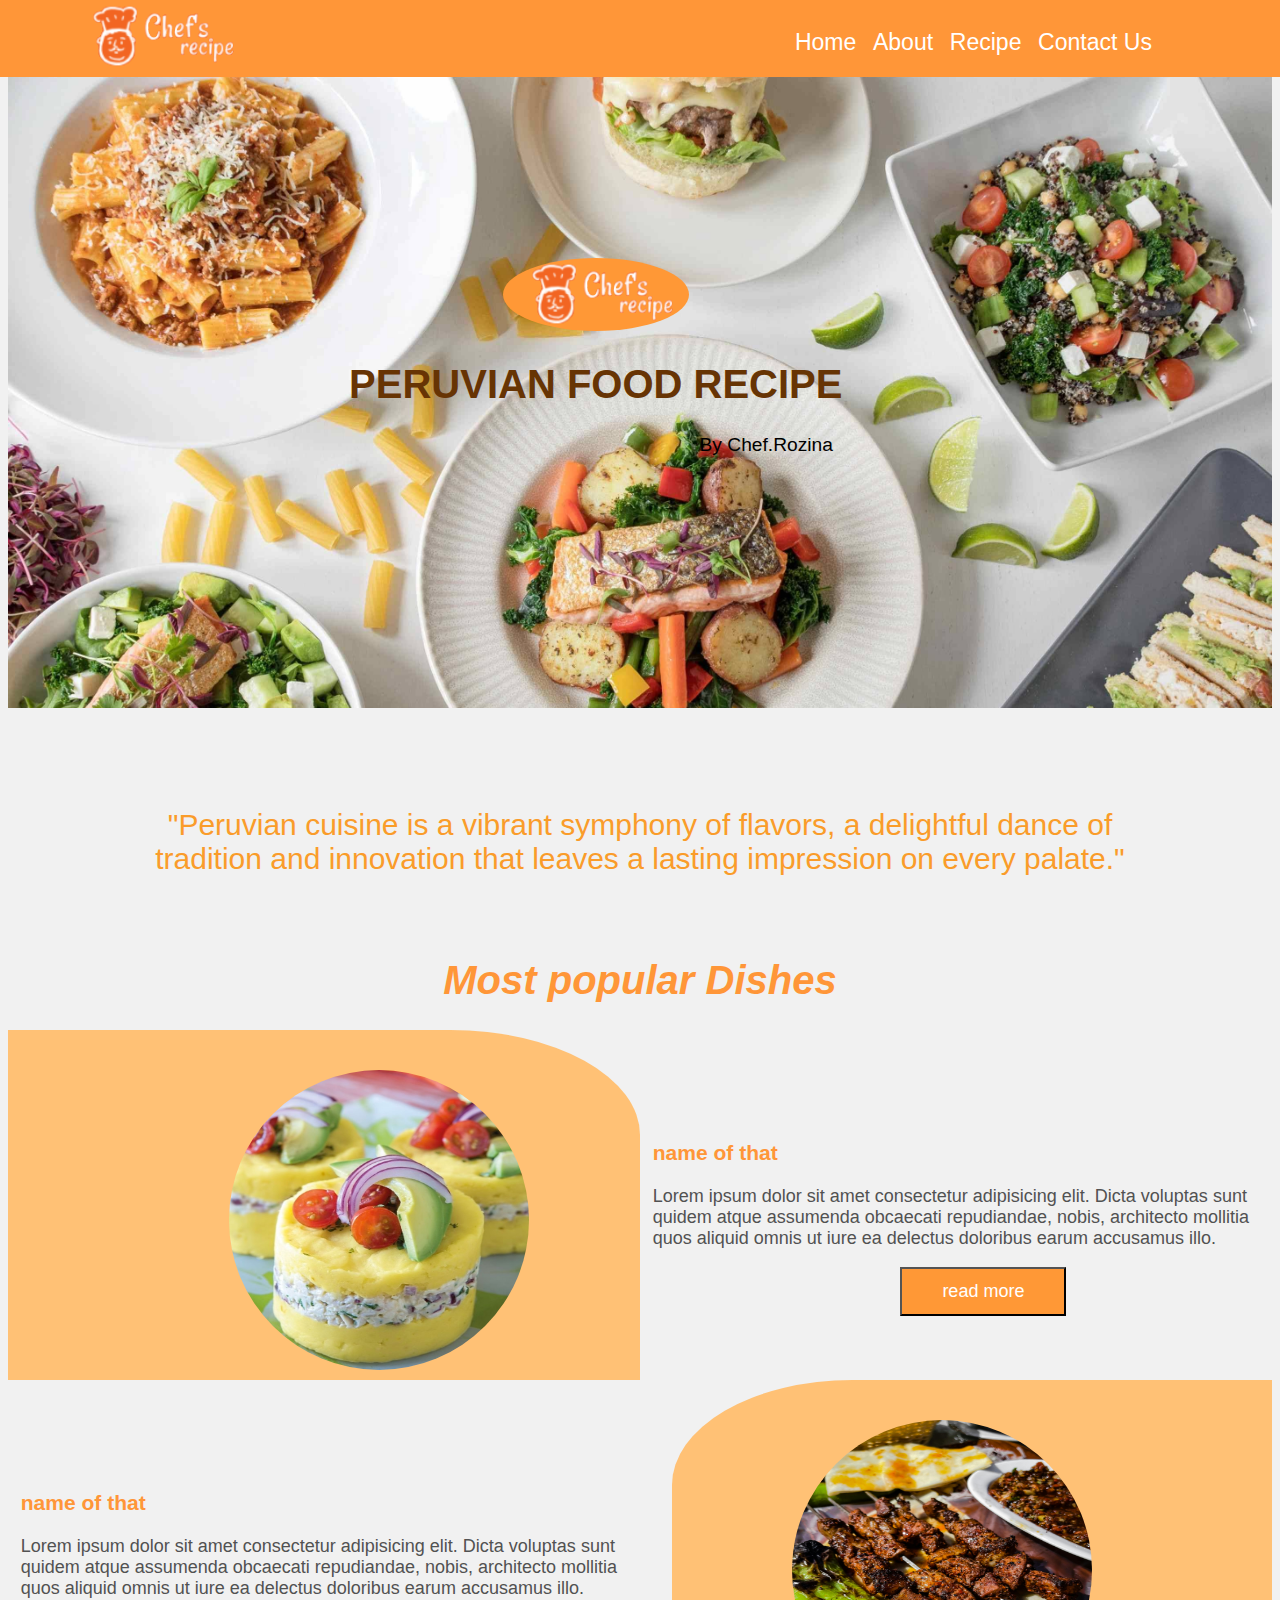
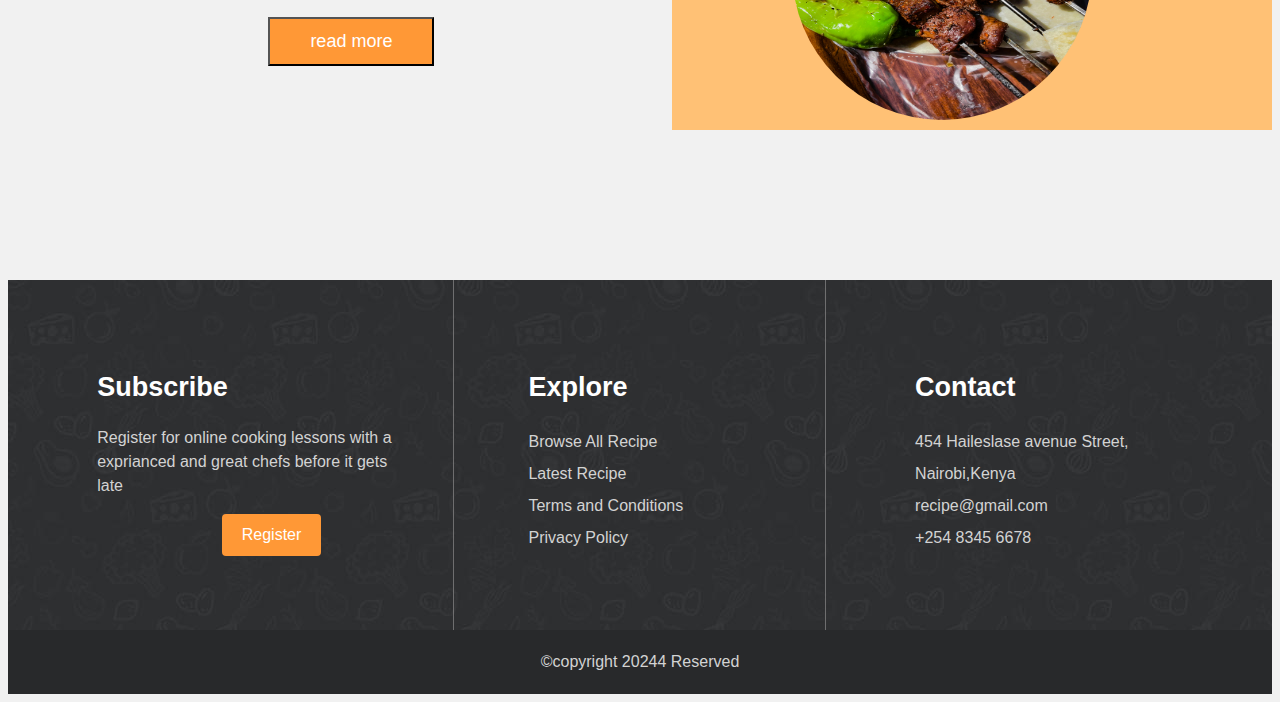
==== recipie_project/index.html @ 9d89e072 "dd" ====
<!DOCTYPE html>
<html lang="en">
<head>
    <meta charset="UTF-8">
    <meta name="viewport" content="width=device-width, initial-scale=1.0">
    <link rel="stylesheet" href="footer.css">
    <title>Document</title>
    <link rel="stylesheet" href="nav.css">
</head>
<style>
    
    body{
        font-family: Arial, Helvetica, sans-serif; 
        background-color: #f1f1f1;
    }

    #first{
        background-image: url(check92.jpeg);
        background-size: 100%;
        height: 700px;
        background-repeat: no-repeat;
        margin-bottom: 100px;
    }
    #first div{
        padding-top: 250px;
        text-align: center;
        margin-right: 7%;
    }
    #first h1{
       
        color:white;
        text-align: center;
        font-size: 40px;
        color:#673404;
    }
    #first p{
        margin-left: 29%;
        color: black;
        font-size: larger;
    }
    button{
        background-color: #ff9836;
        color: white;
        padding: 12px 40px;
        font-size: 18px;
        margin-left: 40%;
    }
    .styles{
        display: grid; grid-template-columns: repeat(2,1fr);
    }
    @media screen and (max-width:960px) {
        #first{background-size: cover;   }
    }

</style>
<script>
    function toggleMenu() {
        var menu = document.querySelector('.menu');
        var menuIcon = document.querySelector('.menu-icon');

        menu.classList.toggle('active');
        menuIcon.classList.toggle('active');
    }
</script>
<body>
    <nav>
        <div id="logo">
            <img src="logo1.png" alt="">
        </div>
        <div id="navli">
            <div class="menu-icon" onclick="toggleMenu()"></div>
            <ul class="menu">
                <li><a class="one" href="index.html">Home</a></li>
                <li><a class="one"  href="about.html">About</a></li>
                <li><a class="one" href="recipe.html">Recipe</a></li>
                <li><a href="contact.html">Contact Us</a></li>
            </ul></div></nav>
        <main>
            <section id="first">
                <div>
                <img style="background-color: #ff9836; border-radius: 100%; " src="logo1.png" alt="">
                <h1>PERUVIAN FOOD RECIPE</h1>
                <p>By Chef.Rozina</p>
            </div>
            </section>
            <div>


            <div style="margin-left: 10%; margin-right: 10%; margin-top: 0; height:100px; font-size: 30px; color:#fa9c2a ; background-color:;">
                <p style="text-align: center; ">"Peruvian cuisine is a vibrant symphony of flavors, a delightful dance of tradition and innovation that leaves a 
                lasting impression on every palate."

            </p></div>
                <h1 style=" font-size: 40px; font-style: italic; text-align: center; color:#ff9638; margin-top: 50px;">Most popular Dishes</h1>
    <div class="styles">
    <div style="background-color: #ffc175; height: 350px;   border-radius: 0 30% 0 0;">
        <img style="width:300px; height:300px ; border-radius: 100%; margin-top: 40px; margin-left: 35%; " src="recipes/Causa/images/causa.jpg" alt="">
    </div>
    <div  style=" font-size: large; margin-top: 90px; margin-left: 2%;">
        <h3 style="color: #ff9638;">name of that</h3>
        <p style="color: #525252;">Lorem ipsum dolor sit amet consectetur adipisicing elit. Dicta voluptas sunt quidem atque assumenda obcaecati
         repudiandae, nobis, architecto mollitia quos aliquid omnis ut iure ea delectus doloribus earum accusamus illo.</p>
         <button>read more</button>
    </div>
    </div>
    <div class="styles">
       
        <div  style=" font-size: large; margin-top: 90px; margin-left: 2%;">
            <h3 style="color: #ff9638;">name of that</h3>
            <p style="color:#525252;">Lorem ipsum dolor sit amet consectetur adipisicing elit. Dicta voluptas sunt quidem atque assumenda obcaecati
             repudiandae, nobis, architecto mollitia quos aliquid omnis ut iure ea delectus doloribus earum accusamus illo.</p>
                <button>read more</button>
        </div>
        <div style="background-color: #ffc175;  height: 350px;  margin-left: 5%;  border-radius: 30% 0 0 0;">
            <img style="width:300px; height:300px ; border-radius: 100%; margin-top: 40px; margin-left:20% ; " src="recipes/Anticuchos de Corazón/images/IMG1.jpg" alt="">
        </div>

</div>
            </div>
        </main> 
        <footer>
            <div id="footer_group">
                <div>
                    <h2>Subscribe</h2>
                    <p>Register for online cooking lessons with a exprianced and great chefs before it gets late </p>
                        <button>Register</button>
                </div>
                <div>
                    <h2>Explore</h2>
                    <ul>
                        <li><a href="">Browse All Recipe</a></li>
                        <li><a href="">Latest Recipe</a></li>
                        <li><a href="">Terms and Conditions</a></li>
                        <li><a href="">Privacy Policy</a></li>
                    </ul>
                </div>
                <div style="border: none;">
                    <h2>Contact</h2>
                    <ul>
                        <li> <i  class="fas fa-map-marker-alt"></i> 454 Haileslase avenue Street, Nairobi,Kenya</li>
   
                        <li> <i class="fas fa-envelope"></i> <a href="mailto:123@gmail.com">recipe@gmail.com</a></li>
                        <li><i class="fas fa-phone"></i> +254 8345 6678</li>          </ul>         
                    
                </div>
            </div>
            <div id="copyright">&copy;copyright 20244 Reserved</div>
        </footer>
        
        <script>
            window.embeddedChatbotConfig = {
            chatbotId: "3L22uUnkvCqlKqVqAAlcu",
            domain: "www.chatbase.co"
            }
            </script>
            <script
            src="https://www.chatbase.co/embed.min.js"
            chatbotId="3L22uUnkvCqlKqVqAAlcu"
            domain="www.chatbase.co"
            defer>
            </script>
         </body>
</html>
---- recipie_project/footer.css ----
footer{
    margin-top: 150px;
background-image: url(footer2.jpg);
height: fit-content;
}
#footer_group{
display: grid;
grid-template-columns: 1.2fr 1fr 1.2fr;
}
#footer_group div{
border-right: #9f9e9e92 thin solid;
height: 280px;
padding-left: 20%;
padding-right: 10%;
color: lightgray;
padding-top: 70px;
}
footer ul{
list-style: none;
padding-left: 0;
line-height: 2em;
}
footer h2 {
color: white;
font-size: 27px;
}
footer a{
text-decoration: none;
color: lightgray;
}
footer P{
font-size: px;
line-height: 1.5em;
}
footer button{
background-color: #ff9836;
color: #ffffff;
border: none;
cursor: pointer;
padding: 12px 20px;
font-size: 16px;
border-radius: 4px;

}
#copyright{
background-color:#28292b;
text-align: center;

padding-top: 23px;
padding-bottom: 23px;
color: lightgray;
}
i {
    color: #ff9836;
}
@media screen and (max-width:760px) {
    #footer_group{
        display: block;
    }
}
---- recipie_project/nav.css ----
nav{
    background-color: #ff9638;
    
    display: flex;
    width: 100%;
    position: fixed;
    top: 0;
    width: 100%;
    z-index: 1;
    left: 0;
    
}
#logo{
    width: 40%;
    padding-left: 5%;
}
#navli{
    text-align: right;
    width:50%;
    padding-right: 10%;
    margin-top: 10px;
    font-size: larger;
}
nav ul li{
    display: inline;
    padding-left: 2%;
       
}
nav a{
    text-decoration: none;
    color:white;
    font-size: larger;
}
@media screen and (max-width:850px) {
 
    nav ul {
        display: none;
    }

    .menu-icon {
        display: block;
    }

    .menu-icon:before {
        content: "\2630"; 
        font-size: 24px;
        color:white;
        cursor: pointer;
    }

    .menu-icon.active:before {
        content: "\2715"; 
    }

    .menu {
        display: none;
        position: absolute;
        top: 0;
        text-align: center;
       
        margin-top: 40px;
        margin-left: 20%;
        
      padding-right: 0px;
        width: 33%;
        z-index: 1;
       
    }

    .menu.active {
        display: block;
        
    }

    .menu.active li {
        display: block;
        padding: 10px 0;
        background-color:#ff9638;
        
        
        
      
    }

    .menu.active a {
        color:white;
        font-size: larger;
        text-decoration: none;
        width: 100%;
        padding: 12px 20%;
        
    }
    .menu.active a.one{
        padding: 12px 40%;
        
    }
    .menu.active a:hover{
        background-color: #fba152;
    } 
   
}
@media screen and (max-width:600px) {
   
    .menu.active a{
        padding: 12px 18%;
    }
    .menu.active a.one{
        padding: 12px 40%;
        
    }
    .menu{
        margin-left: 15%;
        width: 35%;
    }
    
}
@media screen and (max-width:520px){
    
    .menu{
        margin-left: 10%;
        width: 40%;
    }
}
@media screen and (max-width:480px){
  
    .menu{
        margin-left: 6%;
        width: 45%;         
    }
}
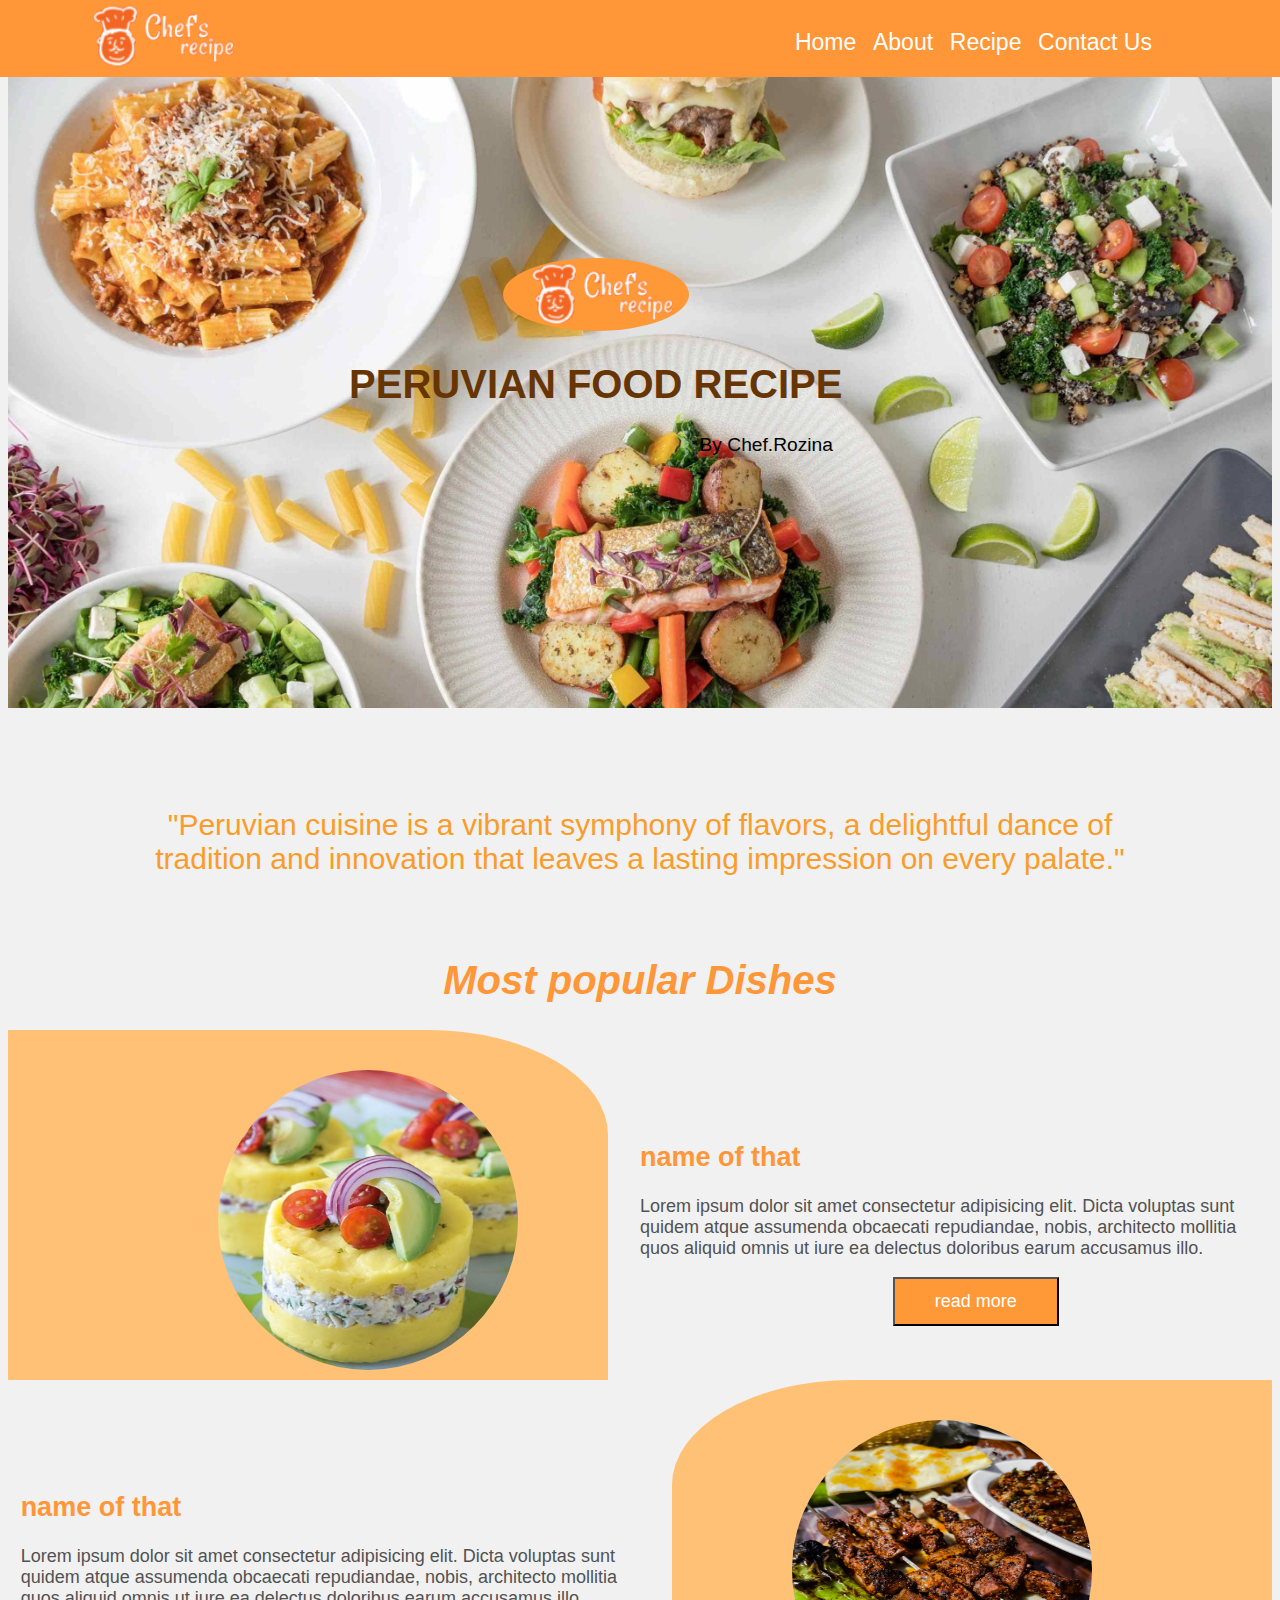
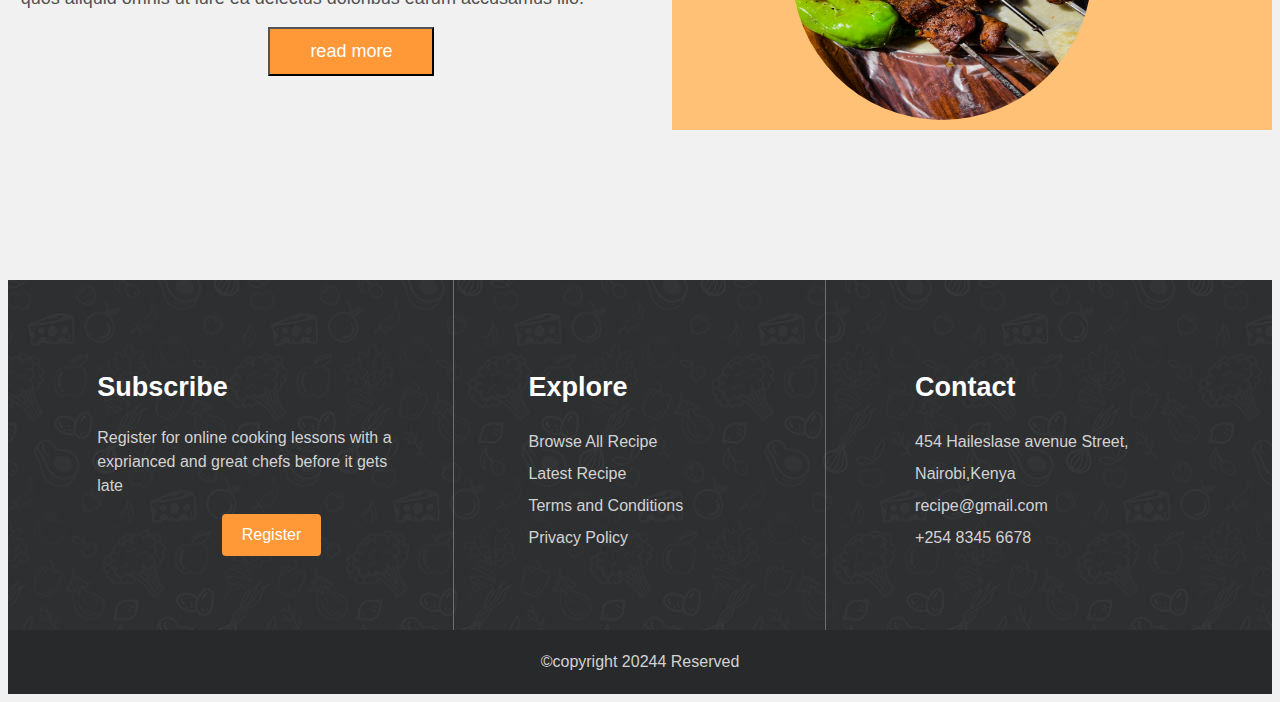
==== commit 09f60c07: "dd" ====
--- a/recipie_project/index.html
+++ b/recipie_project/index.html
@@ -93,11 +93,11 @@
             </p></div>
                 <h1 style=" font-size: 40px; font-style: italic; text-align: center; color:#ff9638; margin-top: 50px;">Most popular Dishes</h1>
     <div class="styles">
-    <div style="background-color: #ffc175; height: 350px;   border-radius: 0 30% 0 0;">
-        <img style="width:300px; height:300px ; border-radius: 100%; margin-top: 40px; margin-left: 35%; " src="recipes/Causa/images/causa.jpg" alt="">
+    <div style="margin-right: 5%; background-color: #ffc175; height: 350px;   border-radius: 0 30% 0 0;">
+        <img style="width:300px; height:300px ; border-radius: 100%; margin-top: 40px; margin-left: 35%; margin-right: 15%; " src="recipes/Causa/images/causa.jpg" alt="">
     </div>
-    <div  style=" font-size: large; margin-top: 90px; margin-left: 2%;">
-        <h3 style="color: #ff9638;">name of that</h3>
+    <div  style=" font-size: large; margin-top: 90px; margin-left:;">
+        <h2 style="color: #ff9638;">name of that</h2>
         <p style="color: #525252;">Lorem ipsum dolor sit amet consectetur adipisicing elit. Dicta voluptas sunt quidem atque assumenda obcaecati
          repudiandae, nobis, architecto mollitia quos aliquid omnis ut iure ea delectus doloribus earum accusamus illo.</p>
          <button>read more</button>
@@ -106,7 +106,7 @@
     <div class="styles">
        
         <div  style=" font-size: large; margin-top: 90px; margin-left: 2%;">
-            <h3 style="color: #ff9638;">name of that</h3>
+            <h2 style="color: #ff9638;">name of that</h2>
             <p style="color:#525252;">Lorem ipsum dolor sit amet consectetur adipisicing elit. Dicta voluptas sunt quidem atque assumenda obcaecati
              repudiandae, nobis, architecto mollitia quos aliquid omnis ut iure ea delectus doloribus earum accusamus illo.</p>
                 <button>read more</button>
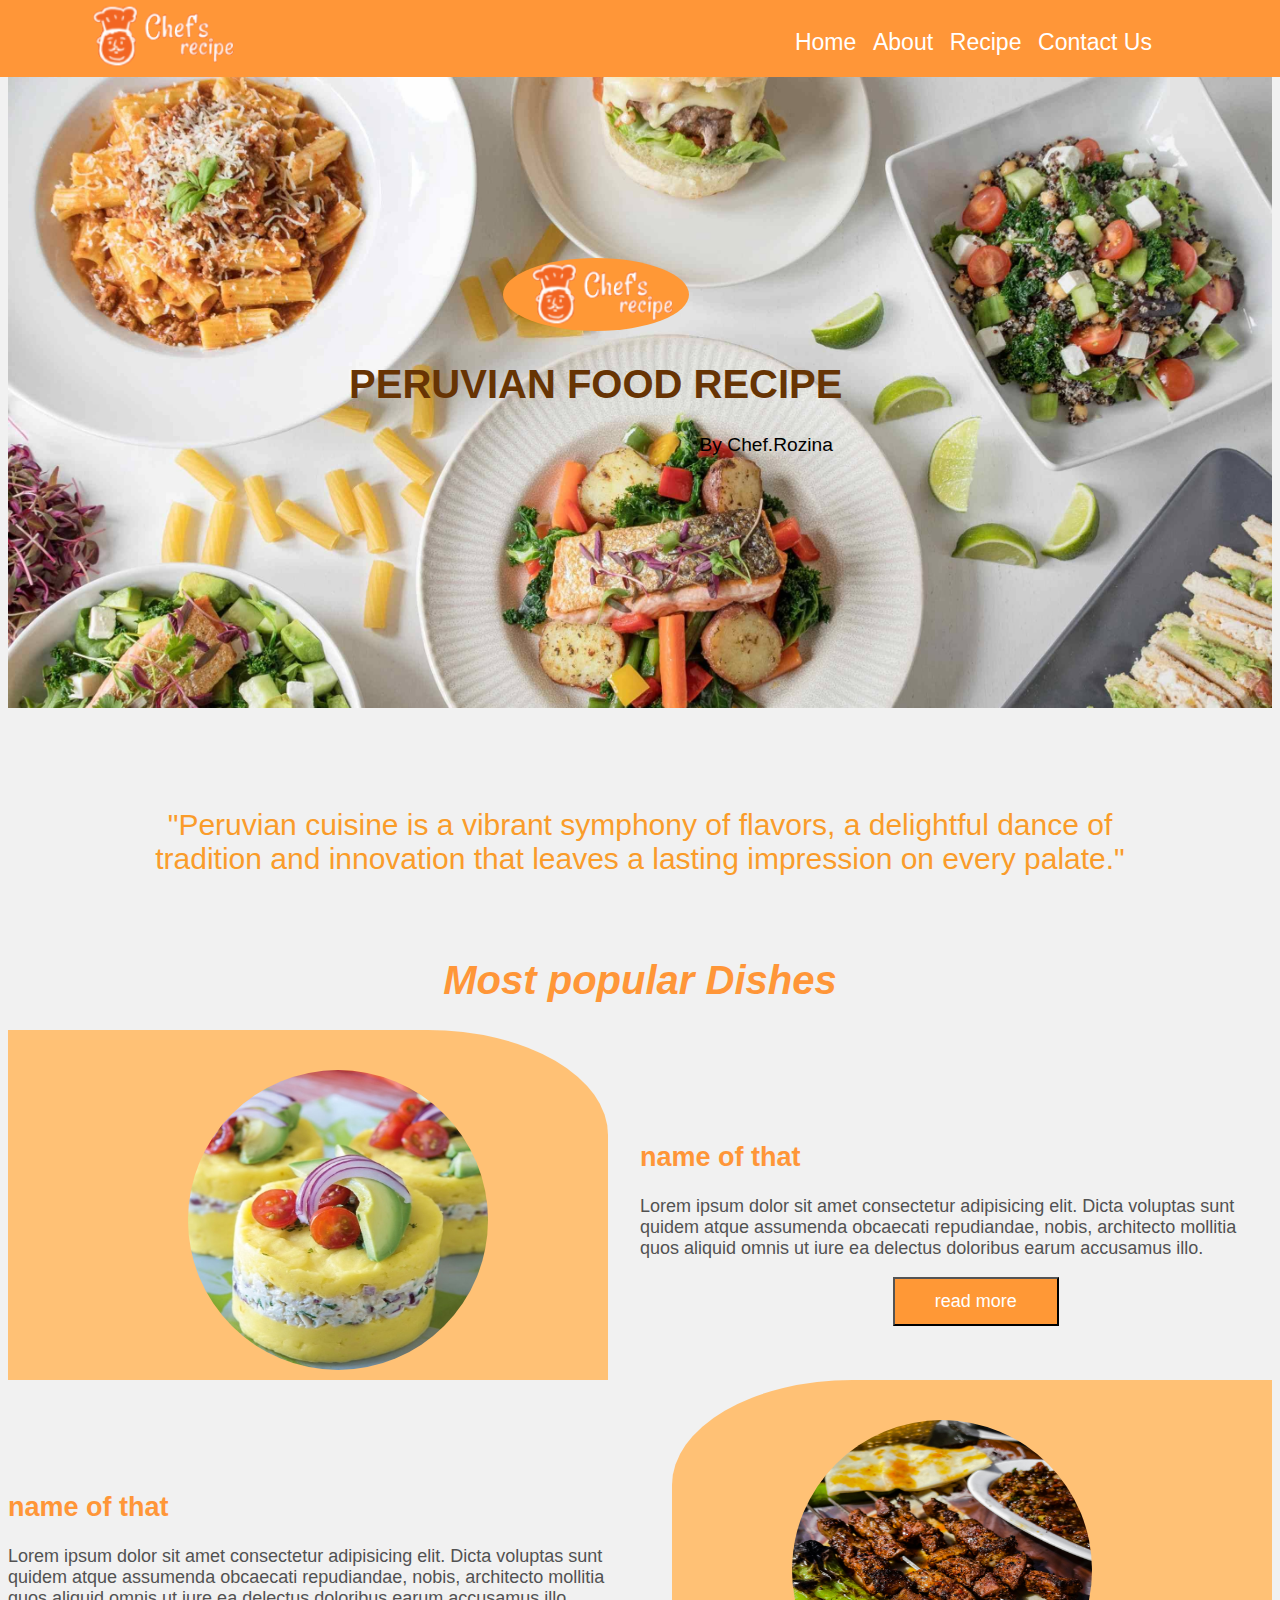
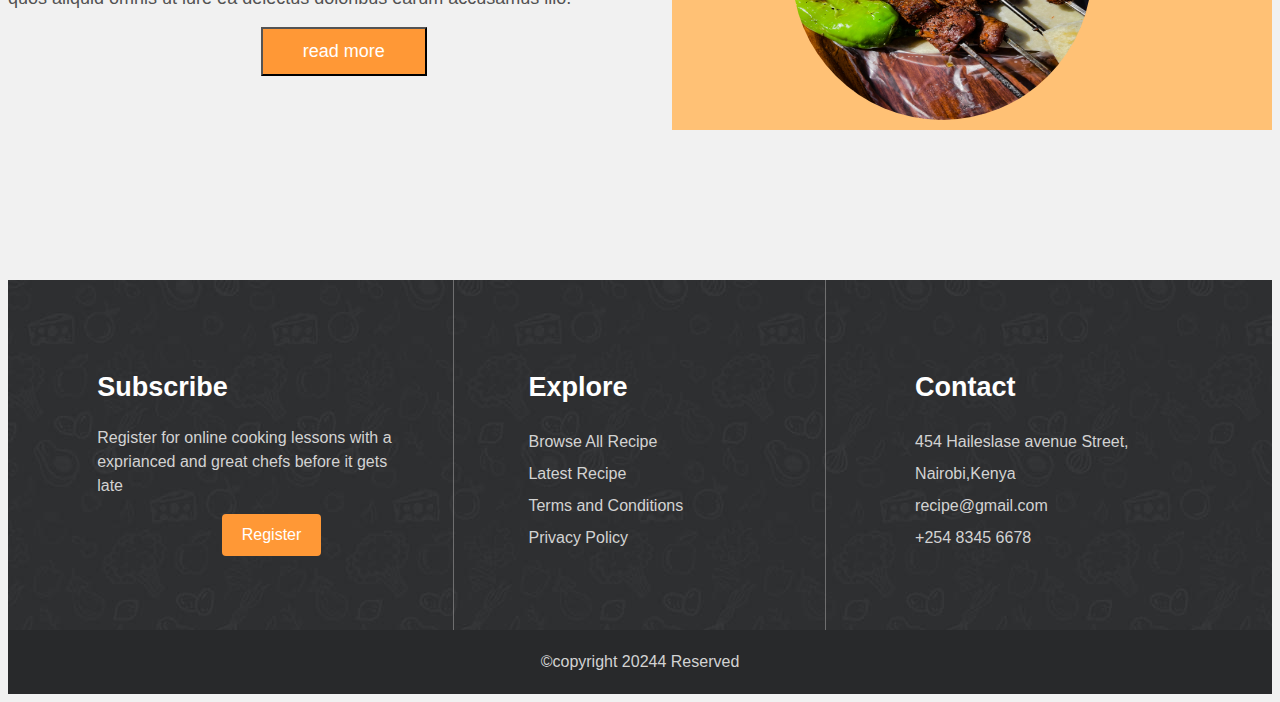
==== commit 9d5f80a2: "hh" ====
--- a/recipie_project/index.html
+++ b/recipie_project/index.html
@@ -48,9 +48,62 @@
     .styles{
         display: grid; grid-template-columns: repeat(2,1fr);
     }
+    .styles img {
+        width:300px; height:300px ; border-radius: 100%; margin-top: 40px; 
+       
+
+    }
+    .par2{
+        font-size: large; margin-top: 90px; margin-left:2;
+    }
     @media screen and (max-width:960px) {
         #first{background-size: cover;   }
-    }
+       
+    }
+    @media screen and (max-width:850px) {
+ 
+        
+        .styles img{
+            margin-right: 1% !important;
+            width: 280px ;
+            height: 280px;
+            margin-left: 1% !important;
+        }
+        #paragraph{margin-bottom: 100px !important;}
+        .styles button{
+            margin-bottom: 30px;
+        }
+}
+
+@media screen and (max-width:680px){
+  
+        .styles img{
+           height: 220px;
+           width: 220px;
+        }
+        .styles button{
+            padding: 12px 27px;
+        }
+        
+        #paragraph{margin-bottom: 150px !important;}
+        .par2{
+            margin-top: 30px;
+        }
+}
+@media screen and (max-width:480px){
+
+ 
+ .styles img{
+           height: 200px;
+           width: 200px;
+        }
+        .styles button{
+            padding: 12px 20px;
+        }
+        .par2{
+            margin-top: 10px;
+        }
+}
 
 </style>
 <script>
@@ -86,17 +139,17 @@
             <div>
 
 
-            <div style="margin-left: 10%; margin-right: 10%; margin-top: 0; height:100px; font-size: 30px; color:#fa9c2a ; background-color:;">
-                <p style="text-align: center; ">"Peruvian cuisine is a vibrant symphony of flavors, a delightful dance of tradition and innovation that leaves a 
+            <div id="paragraph" style="margin-left: 10%; margin-right: 10%; margin-top: 0; height:100px; font-size: 30px; color:#fa9c2a ; background-color:;">
+                <p style="text-align: center; margin-bottom: 10px; ">"Peruvian cuisine is a vibrant symphony of flavors, a delightful dance of tradition and innovation that leaves a 
                 lasting impression on every palate."
 
-            </p></div>
+            </p></div><div>
                 <h1 style=" font-size: 40px; font-style: italic; text-align: center; color:#ff9638; margin-top: 50px;">Most popular Dishes</h1>
     <div class="styles">
-    <div style="margin-right: 5%; background-color: #ffc175; height: 350px;   border-radius: 0 30% 0 0;">
-        <img style="width:300px; height:300px ; border-radius: 100%; margin-top: 40px; margin-left: 35%; margin-right: 15%; " src="recipes/Causa/images/causa.jpg" alt="">
+    <div style="position: relative; margin-right: 5%; background-color: #ffc175; height: 350px;   border-radius: 0 30% 0 0;">
+        <img style="position: absolute;  right: 0;  margin-right: 20%;" src="recipes/Causa/images/causa.jpg" alt="">
     </div>
-    <div  style=" font-size: large; margin-top: 90px; margin-left:;">
+    <div class="par2"  >
         <h2 style="color: #ff9638;">name of that</h2>
         <p style="color: #525252;">Lorem ipsum dolor sit amet consectetur adipisicing elit. Dicta voluptas sunt quidem atque assumenda obcaecati
          repudiandae, nobis, architecto mollitia quos aliquid omnis ut iure ea delectus doloribus earum accusamus illo.</p>
@@ -105,17 +158,17 @@
     </div>
     <div class="styles">
        
-        <div  style=" font-size: large; margin-top: 90px; margin-left: 2%;">
+        <div class="par2">
             <h2 style="color: #ff9638;">name of that</h2>
             <p style="color:#525252;">Lorem ipsum dolor sit amet consectetur adipisicing elit. Dicta voluptas sunt quidem atque assumenda obcaecati
              repudiandae, nobis, architecto mollitia quos aliquid omnis ut iure ea delectus doloribus earum accusamus illo.</p>
                 <button>read more</button>
         </div>
-        <div style="background-color: #ffc175;  height: 350px;  margin-left: 5%;  border-radius: 30% 0 0 0;">
-            <img style="width:300px; height:300px ; border-radius: 100%; margin-top: 40px; margin-left:20% ; " src="recipes/Anticuchos de Corazón/images/IMG1.jpg" alt="">
+        <div style="background-color: #ffc175;  height: 350px;  margin-left: 5%;  border-radius: 30% 0 0 0; ">
+            <img style="  margin-left: 20%;" src="recipes/Anticuchos de Corazón/images/IMG1.jpg" alt="">
         </div>
 
-</div>
+</div></div>
             </div>
         </main> 
         <footer>
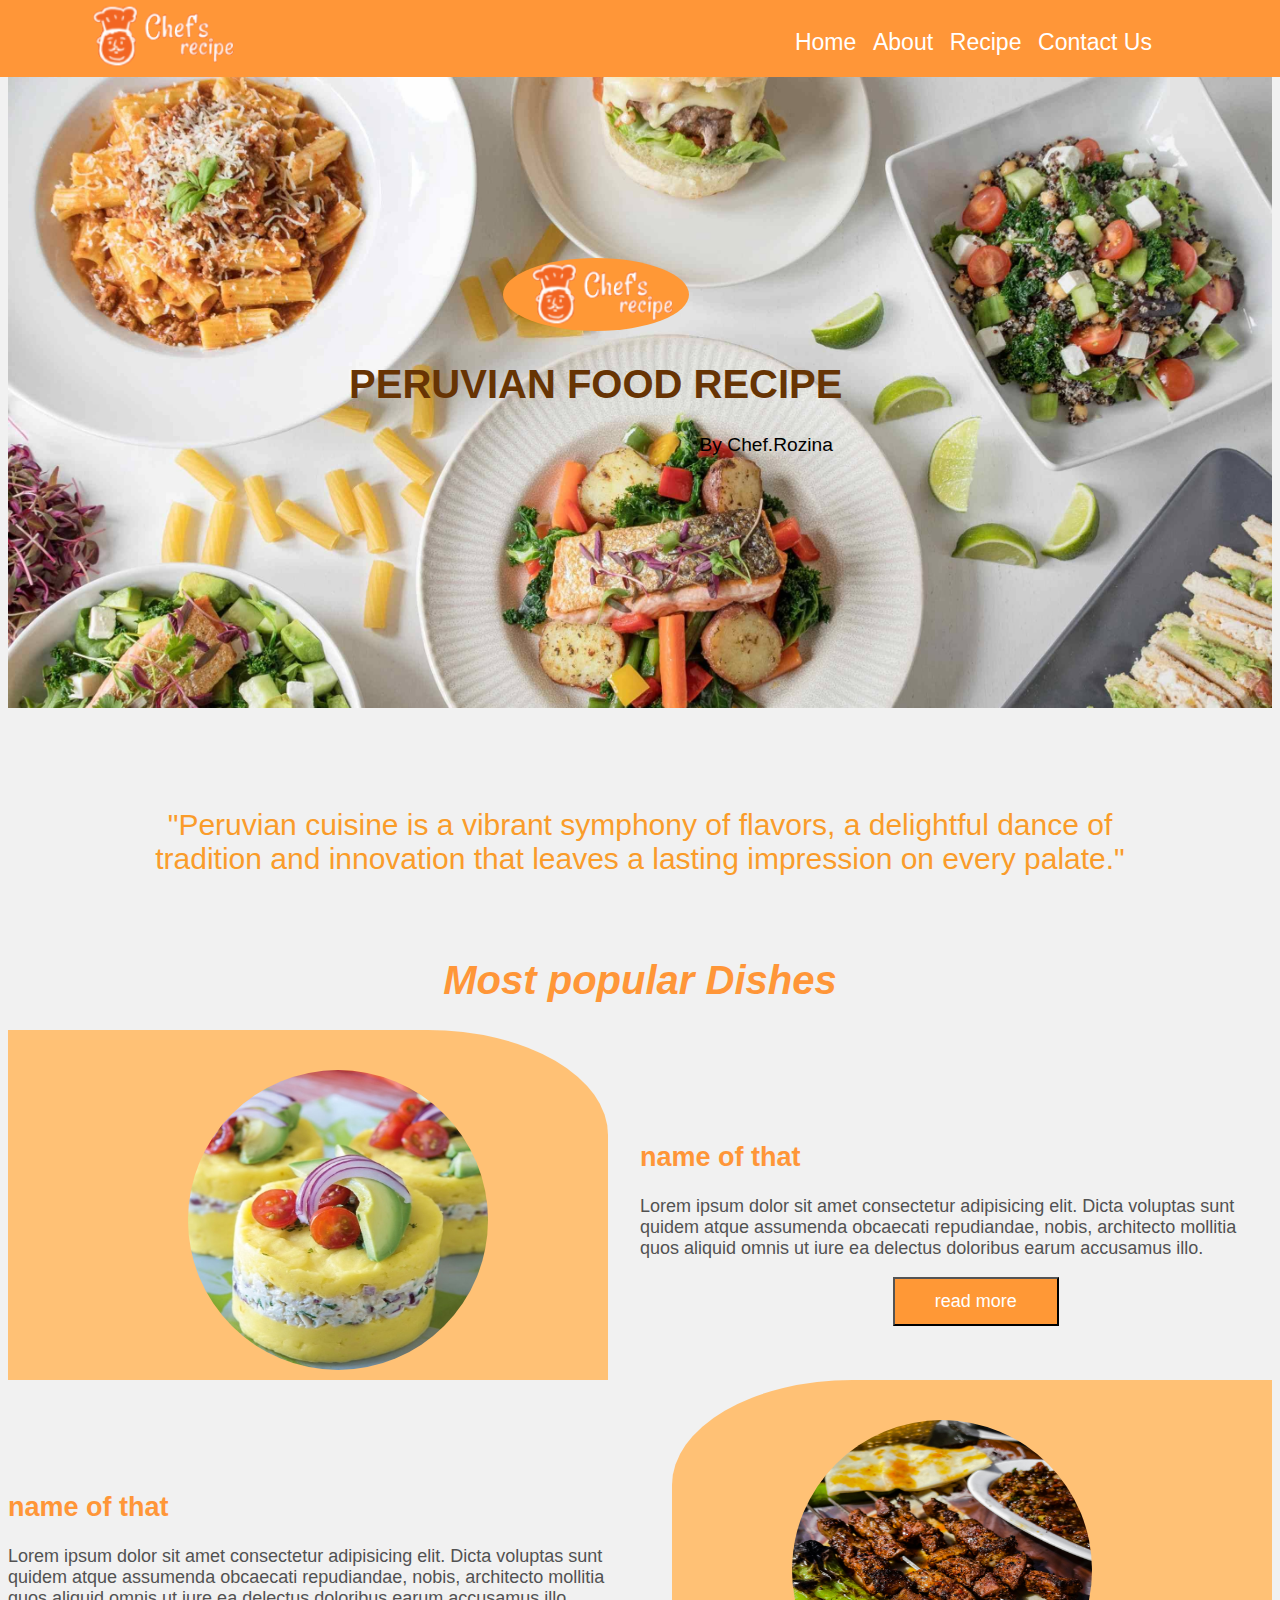
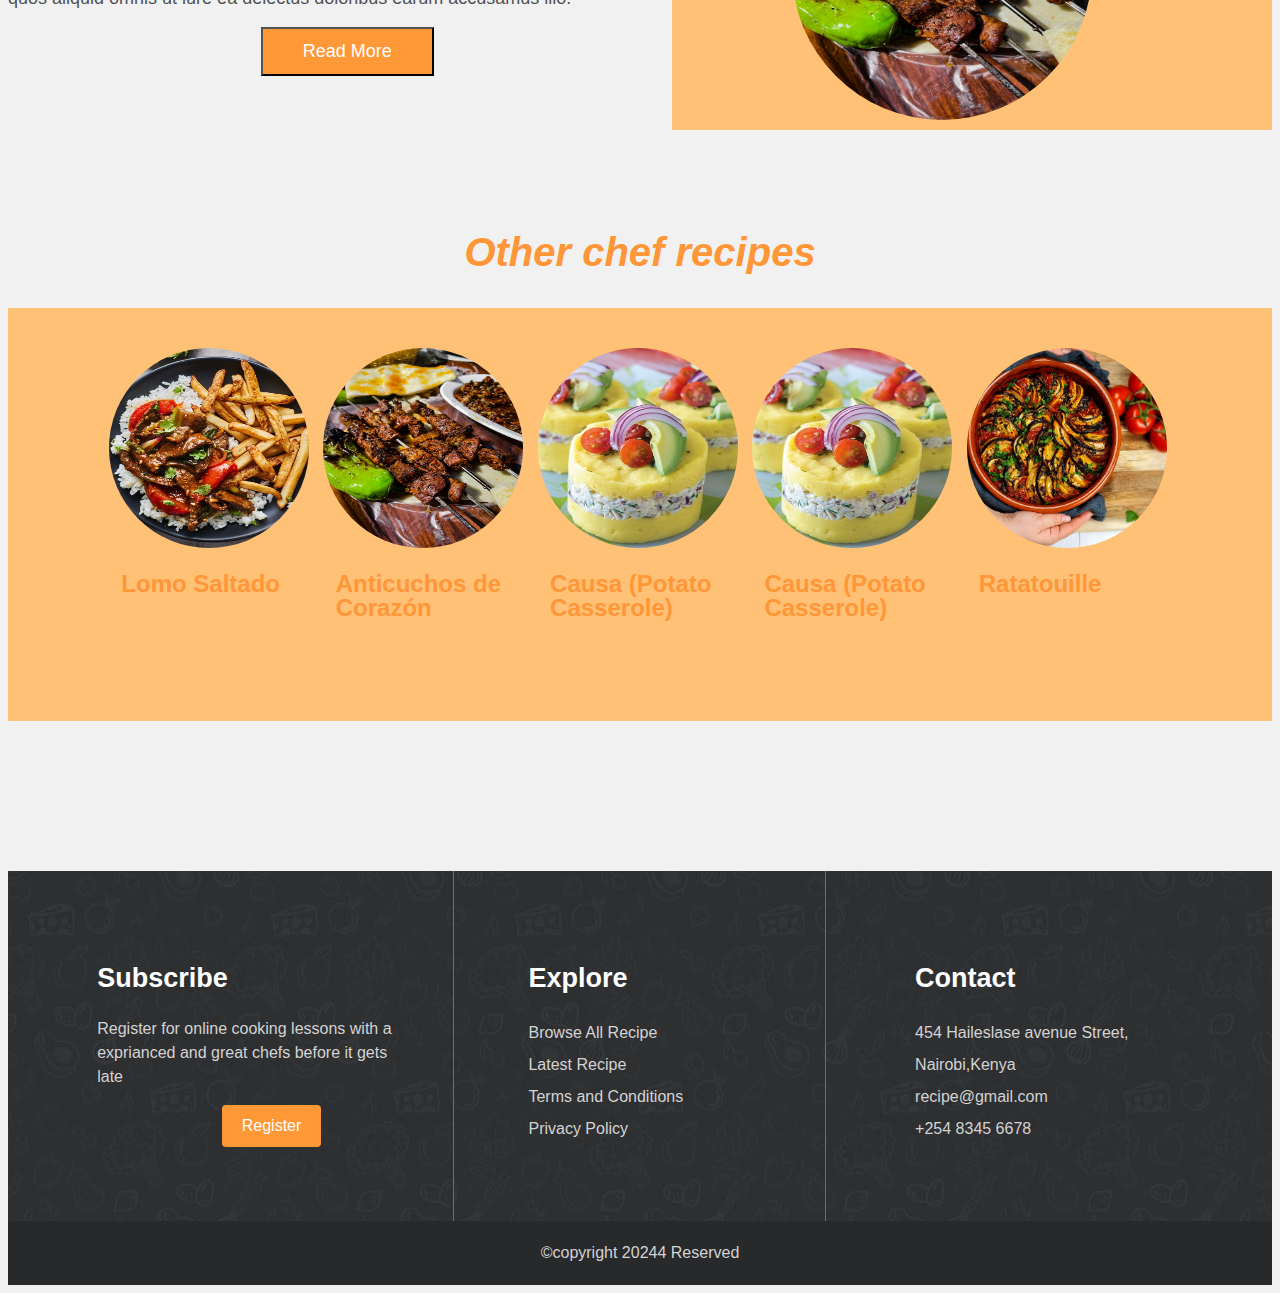
==== commit 2d85aa0f: "mm" ====
--- a/recipie_project/index.html
+++ b/recipie_project/index.html
@@ -56,8 +56,70 @@
     .par2{
         font-size: large; margin-top: 90px; margin-left:2;
     }
+    #chef #h2{
+            font-size: 40px; font-style: italic; text-align: center; color:#ff9638; 
+            margin-top: 100px;
+        }
+    #grid{
+            display: grid;
+            grid-template-columns: repeat(5,1fr);
+            padding: 40px 8%;
+            background-color: #ffc175;
+            grid-column-gap:10px;
+            
+          
+        }
+        .relative {
+          
+            margin-bottom: 20px;
+            
+            transition: transform 0.2s ease; 
+           
+        }
+ 
+        #grid img{
+            height: 200px;
+            width: 200px;
+            border-radius: 100%;
+
+            
+        }
+        #grid a{
+            text-decoration: none;
+            color: black;
+           
+        }
+        .relative:hover {
+             transform: translateY(-8px);
+        }
+        .recipe{
+            margin: 1px 6%;
+            padding-bottom: 20px;
+
+        }
+        .recipe h3{
+            color: #ff9638;
+            line-height: 0;
+        }
+        .recipe h2{
+            line-height: 1;
+            color: #ff9638;
+        }
+        .recipe p{
+            line-height: 1.1em;
+        }
+        @media screen and (max-width:1150px){
+          #grid img{
+            width: 165px;
+            height: 165px;
+          }
+        }
     @media screen and (max-width:960px) {
-        #first{background-size: cover;   }
+        #first{background-size: cover;  
+         }
+       #grid{
+        grid-template-columns: repeat(3,1fr);
+       }
        
     }
     @media screen and (max-width:850px) {
@@ -89,10 +151,16 @@
         .par2{
             margin-top: 30px;
         }
+        
+}
+@media screen and (max-width:600px){
+#grid{
+    grid-template-columns: repeat(2,1fr);
+}
 }
 @media screen and (max-width:480px){
 
- 
+   
  .styles img{
            height: 200px;
            width: 200px;
@@ -103,6 +171,18 @@
         .par2{
             margin-top: 10px;
         }
+        #paragraph{
+        margin-bottom: 200px!important;
+    }
+}
+@media screen and (max-width:453px) {
+   .styles button{
+    padding: 12px 10px;
+   }
+   .par2{
+    margin-top: 0px;
+   }
+   
 }
 
 </style>
@@ -162,7 +242,7 @@
             <h2 style="color: #ff9638;">name of that</h2>
             <p style="color:#525252;">Lorem ipsum dolor sit amet consectetur adipisicing elit. Dicta voluptas sunt quidem atque assumenda obcaecati
              repudiandae, nobis, architecto mollitia quos aliquid omnis ut iure ea delectus doloribus earum accusamus illo.</p>
-                <button>read more</button>
+                <a href="recipes/Anticuchos de Corazón/Anticuchos_de_Corazón.html"><button>Read More</button></a>
         </div>
         <div style="background-color: #ffc175;  height: 350px;  margin-left: 5%;  border-radius: 30% 0 0 0; ">
             <img style="  margin-left: 20%;" src="recipes/Anticuchos de Corazón/images/IMG1.jpg" alt="">
@@ -170,6 +250,65 @@
 
 </div></div>
             </div>
+            <div id="chef"><h2 id="h2" style="text-align: center;">Other chef recipes</h2>
+            <div id="grid">
+                <div  class="relative">
+                    
+                    <a href="recipes/Lomo Saltado/Lomo_Saltado.html"><img  src="recipes/Lomo Saltado/images/IMGa.jpg" alt="">
+                        <div class="recipe">
+                            
+                        <h2>Lomo Saltado </h2>
+                       
+        
+                        </div>
+                        </a>
+                        </div>
+            <div  class="relative">
+                
+                <a href="recipes/Anticuchos de Corazón/Anticuchos_de_Corazón.html"><img  src="recipes/Anticuchos de Corazón/images/IMG1.jpg" alt="">
+                    <div class="recipe">
+                        
+                    <h2>Anticuchos de Corazón </h2>
+                    
+                
+                    </div>
+                    </a>
+                    </div>
+                    <div  class="relative">
+                        
+                        <a href="recipes/Causa/Causa.html"><img  src="recipes/Causa/images/causa.jpg" alt="">
+                            <div class="recipe">
+                                
+                            <h2>Causa (Potato Casserole) </h2>
+                            
+                     
+                              </div>
+                        </a>
+                </div>
+                <div  class="relative">
+                        
+                    <a href="recipes/Causa/Causa.html"><img  src="recipes/Causa/images/causa.jpg" alt="">
+                        <div class="recipe">
+                            
+                        <h2>Causa (Potato Casserole) </h2>
+                        
+                 
+                          </div>
+                    </a>
+            </div>
+                <div  class="relative">
+                   
+                    <a href="recipes/Ratatouille/Ratatouille.html"><img  src="recipes/Ratatouille/Images/pexels-codrin-alex-7439978 2.jpg" alt="">
+                        <div class="recipe">
+                            
+                        <h2>Ratatouille </h2>
+                        
+                   
+                          </div>
+                    </a>
+            </div>
+           
+            </div></div>
         </main> 
         <footer>
             <div id="footer_group">
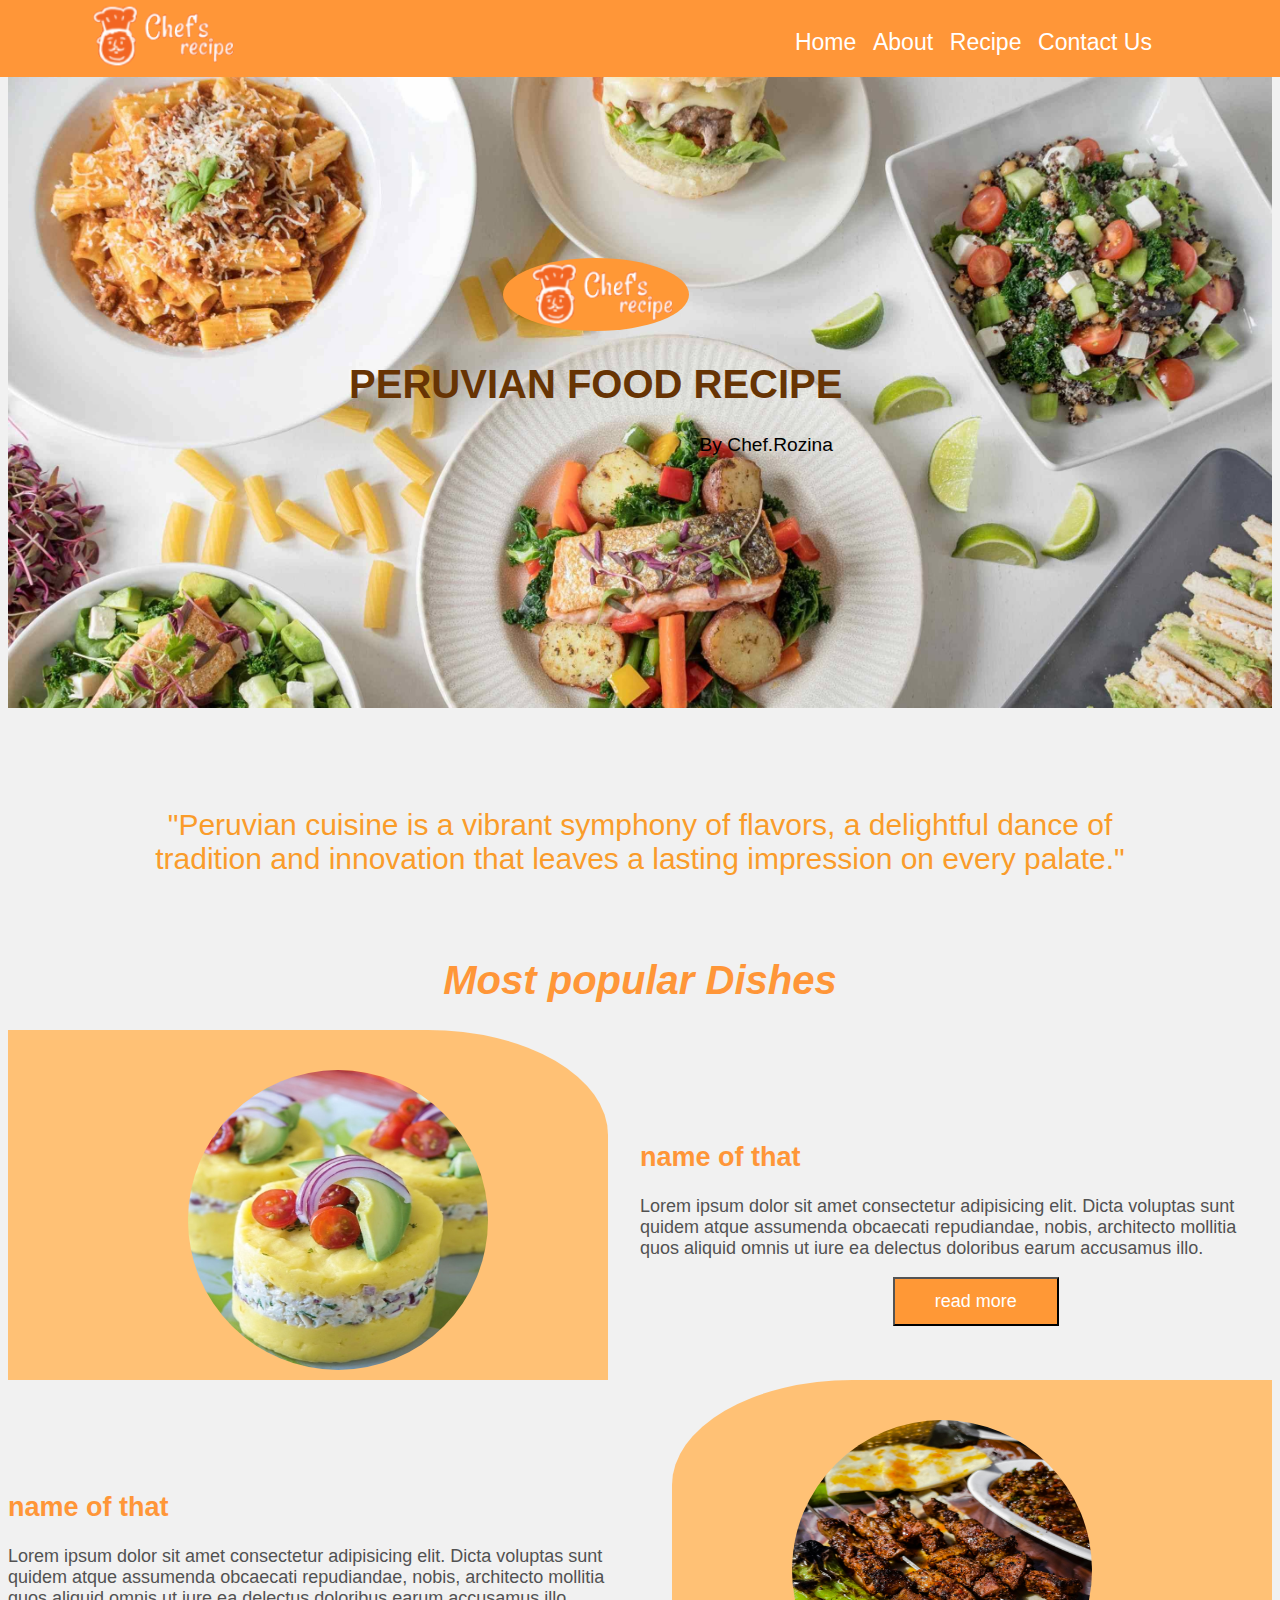
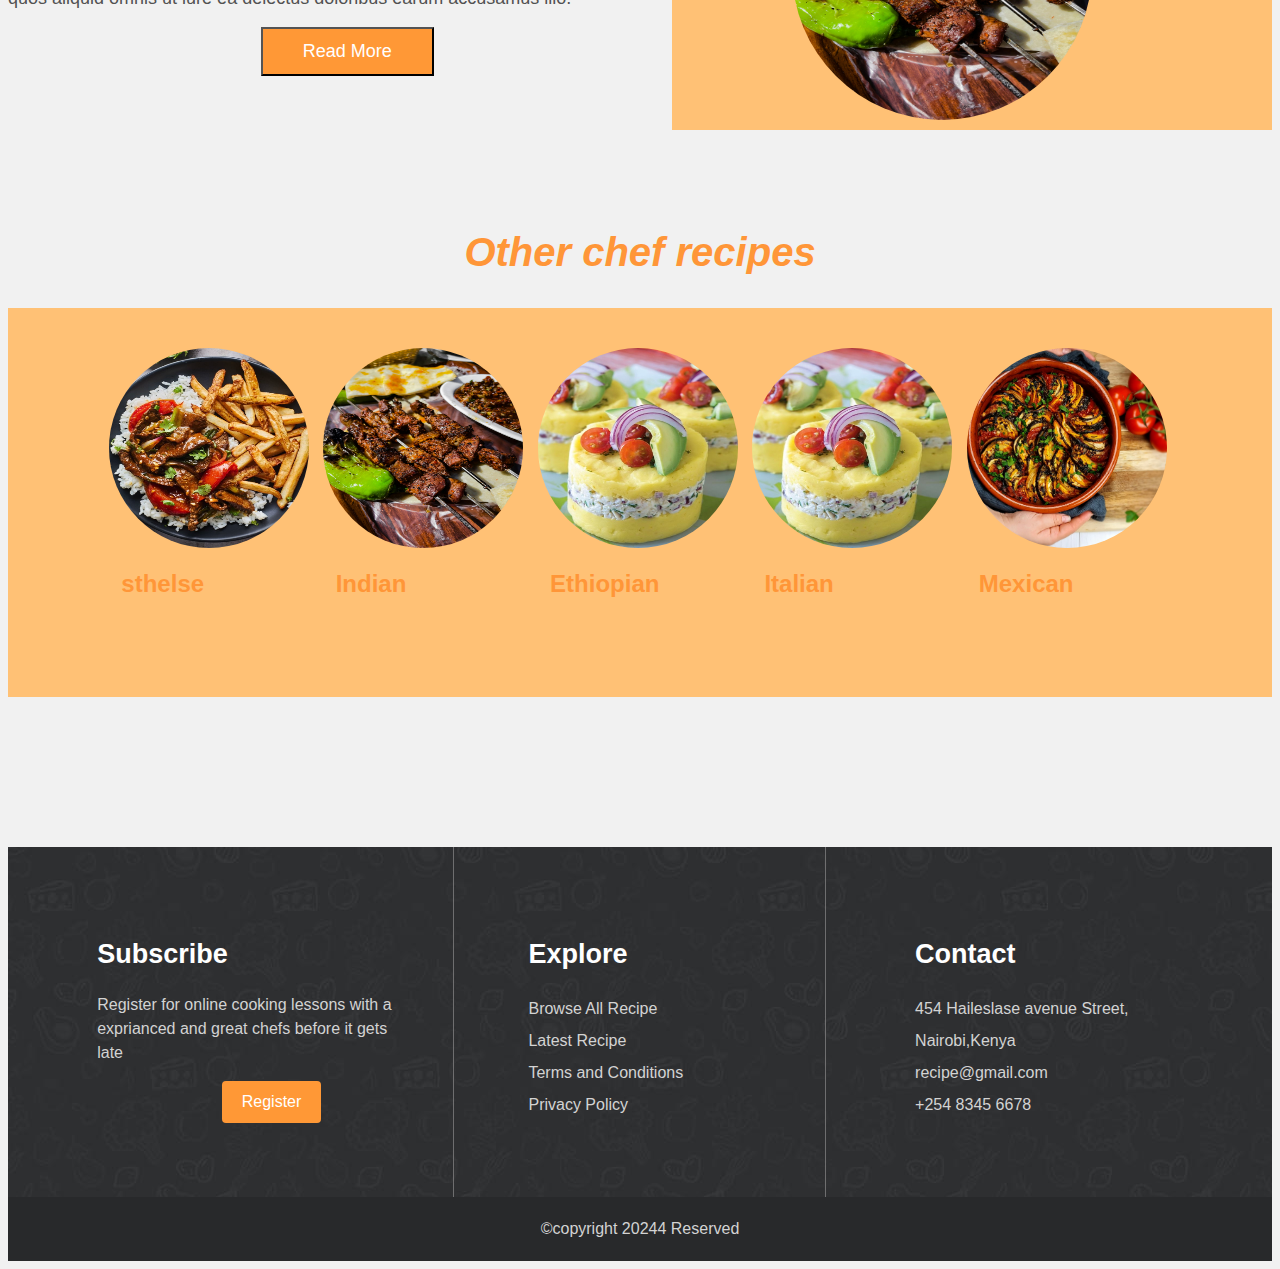
==== commit d6f1d397: "dd" ====
--- a/recipie_project/index.html
+++ b/recipie_project/index.html
@@ -257,7 +257,7 @@
                     <a href="recipes/Lomo Saltado/Lomo_Saltado.html"><img  src="recipes/Lomo Saltado/images/IMGa.jpg" alt="">
                         <div class="recipe">
                             
-                        <h2>Lomo Saltado </h2>
+                        <h2>sthelse </h2>
                        
         
                         </div>
@@ -268,7 +268,7 @@
                 <a href="recipes/Anticuchos de Corazón/Anticuchos_de_Corazón.html"><img  src="recipes/Anticuchos de Corazón/images/IMG1.jpg" alt="">
                     <div class="recipe">
                         
-                    <h2>Anticuchos de Corazón </h2>
+                    <h2>Indian </h2>
                     
                 
                     </div>
@@ -279,7 +279,7 @@
                         <a href="recipes/Causa/Causa.html"><img  src="recipes/Causa/images/causa.jpg" alt="">
                             <div class="recipe">
                                 
-                            <h2>Causa (Potato Casserole) </h2>
+                            <h2>Ethiopian </h2>
                             
                      
                               </div>
@@ -290,7 +290,7 @@
                     <a href="recipes/Causa/Causa.html"><img  src="recipes/Causa/images/causa.jpg" alt="">
                         <div class="recipe">
                             
-                        <h2>Causa (Potato Casserole) </h2>
+                        <h2>Italian </h2>
                         
                  
                           </div>
@@ -301,7 +301,7 @@
                     <a href="recipes/Ratatouille/Ratatouille.html"><img  src="recipes/Ratatouille/Images/pexels-codrin-alex-7439978 2.jpg" alt="">
                         <div class="recipe">
                             
-                        <h2>Ratatouille </h2>
+                        <h2>Mexican </h2>
                         
                    
                           </div>
